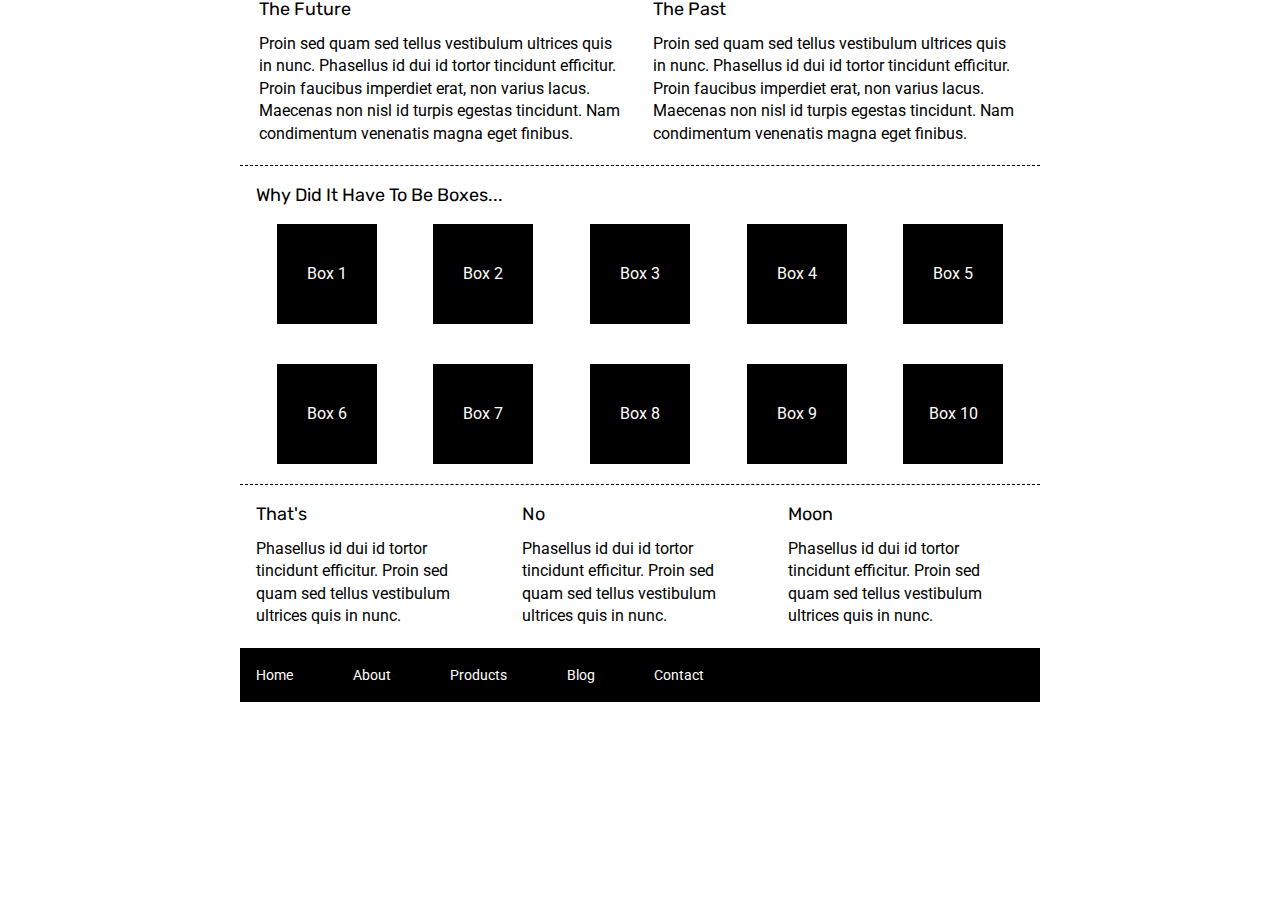
==== index.html @ 2959e292 "link about page" ====
<!doctype html>

<html lang="en">

<head>
    <meta charset="utf-8">

    <title>Sprint Challenge - Home</title>

    <link href="https://fonts.googleapis.com/css?family=Roboto|Rubik" rel="stylesheet">
    <link rel="stylesheet" href="css/index.css">

</head>

<body>
    <div class="container">

        <section class="top-content">
            <div class="text-container">
                <h2>The Future</h2>
                <p>Proin sed quam sed tellus vestibulum ultrices quis in nunc. Phasellus id dui id tortor tincidunt efficitur. Proin faucibus imperdiet erat, non varius lacus. Maecenas non nisl id turpis egestas tincidunt. Nam condimentum venenatis magna
                    eget finibus.</p>
            </div>
            <div class="text-container">
                <h2>The Past</h2>
                <p>Proin sed quam sed tellus vestibulum ultrices quis in nunc. Phasellus id dui id tortor tincidunt efficitur. Proin faucibus imperdiet erat, non varius lacus. Maecenas non nisl id turpis egestas tincidunt. Nam condimentum venenatis magna
                    eget finibus.</p>
            </div>
        </section>

        <section class="middle-content">

            <h2>Why Did It Have To Be Boxes...</h2>

            <div class="boxes">
                <div class="box">Box 1</div>
                <div class="box">Box 2</div>
                <div class="box">Box 3</div>
                <div class="box">Box 4</div>
                <div class="box">Box 5</div>
                <div class="box">Box 6</div>
                <div class="box">Box 7</div>
                <div class="box">Box 8</div>
                <div class="box">Box 9</div>
                <div class="box">Box 10</div>
            </div>

        </section>

        <section class="bottom-content">

            <div class="text-container">
                <h2>That's</h2>
                <p>Phasellus id dui id tortor tincidunt efficitur. Proin sed quam sed tellus vestibulum ultrices quis in nunc.</p>
            </div>
            <div class="text-container">
                <h2>No</h2>
                <p>Phasellus id dui id tortor tincidunt efficitur. Proin sed quam sed tellus vestibulum ultrices quis in nunc.</p>
            </div>
            <div class="text-container">
                <h2>Moon</h2>
                <p>Phasellus id dui id tortor tincidunt efficitur. Proin sed quam sed tellus vestibulum ultrices quis in nunc.</p>
            </div>

        </section>

        <footer>
            <nav>
                <a href="#">Home</a>
                <a href="./about.html">About</a>
                <a href="#">Products</a>
                <a href="#">Blog</a>
                <a href="#">Contact</a>
            </nav>
        </footer>
    </div>
    <!-- container -->
</body>

</html>
---- css/index.css ----
/* http://meyerweb.com/eric/tools/css/reset/ 
   v2.0 | 20110126
   License: none (public domain)
*/

html,
body,
div,
span,
applet,
object,
iframe,
h1,
h2,
h3,
h4,
h5,
h6,
p,
blockquote,
pre,
a,
abbr,
acronym,
address,
big,
cite,
code,
del,
dfn,
em,
img,
ins,
kbd,
q,
s,
samp,
small,
strike,
strong,
sub,
sup,
tt,
var,
b,
u,
i,
center,
dl,
dt,
dd,
ol,
ul,
li,
fieldset,
form,
label,
legend,
table,
caption,
tbody,
tfoot,
thead,
tr,
th,
td,
article,
aside,
canvas,
details,
embed,
figure,
figcaption,
footer,
header,
hgroup,
menu,
nav,
output,
ruby,
section,
summary,
time,
mark,
audio,
video {
    margin: 0;
    padding: 0;
    border: 0;
    font-size: 100%;
    font: inherit;
    vertical-align: baseline;
}


/* HTML5 display-role reset for older browsers */

article,
aside,
details,
figcaption,
figure,
footer,
header,
hgroup,
menu,
nav,
section {
    display: block;
}

body {
    line-height: 1;
}

ol,
ul {
    list-style: none;
}

blockquote,
q {
    quotes: none;
}

blockquote:before,
blockquote:after,
q:before,
q:after {
    content: '';
    content: none;
}

table {
    border-collapse: collapse;
    border-spacing: 0;
}

* {
    box-sizing: border-box;
}

html,
body {
    height: 100%;
    font-family: 'Roboto', sans-serif;
}

h1,
h2,
h3,
h4,
h5 {
    font-size: 18px;
    margin-bottom: 15px;
    font-family: 'Rubik', sans-serif;
}

p {
    line-height: 1.4;
}

.container {
    width: 800px;
    margin: 0 auto;
}

.top-content {
    display: flex;
    flex-wrap: wrap;
    justify-content: space-evenly;
    margin-bottom: 20px;
    border-bottom: 1px dashed black;
}

.top-content .text-container {
    width: 48%;
    padding: 0 1%;
    padding-bottom: 20px;
}

.middle-content {
    margin-bottom: 20px;
    border-bottom: 1px dashed black;
}

.middle-content h2 {
    padding: 0 2%;
    margin-bottom: 0;
}

.middle-content .boxes {
    display: flex;
    flex-wrap: wrap;
    justify-content: space-evenly;
}

.middle-content .boxes .box {
    width: 12.5%;
    height: 100px;
    background: black;
    margin: 20px 2.5%;
    color: white;
    display: flex;
    align-items: center;
    justify-content: center;
}

.bottom-content {
    display: flex;
    margin: 0 2% 20px;
    justify-content: space-around;
}

.bottom-content .text-container {
    padding-right: 4%;
}

.bottom-content .text-container:last-child {
    padding-right: 0;
}

footer {
    width: 100%;
    background: black;
}

footer nav {
    width: 60%;
    display: flex;
    justify-content: space-between;
    align-items: center;
    padding: 20px 2%;
    font-size: 14px;
}

footer nav a {
    color: white;
    text-decoration: none;
}
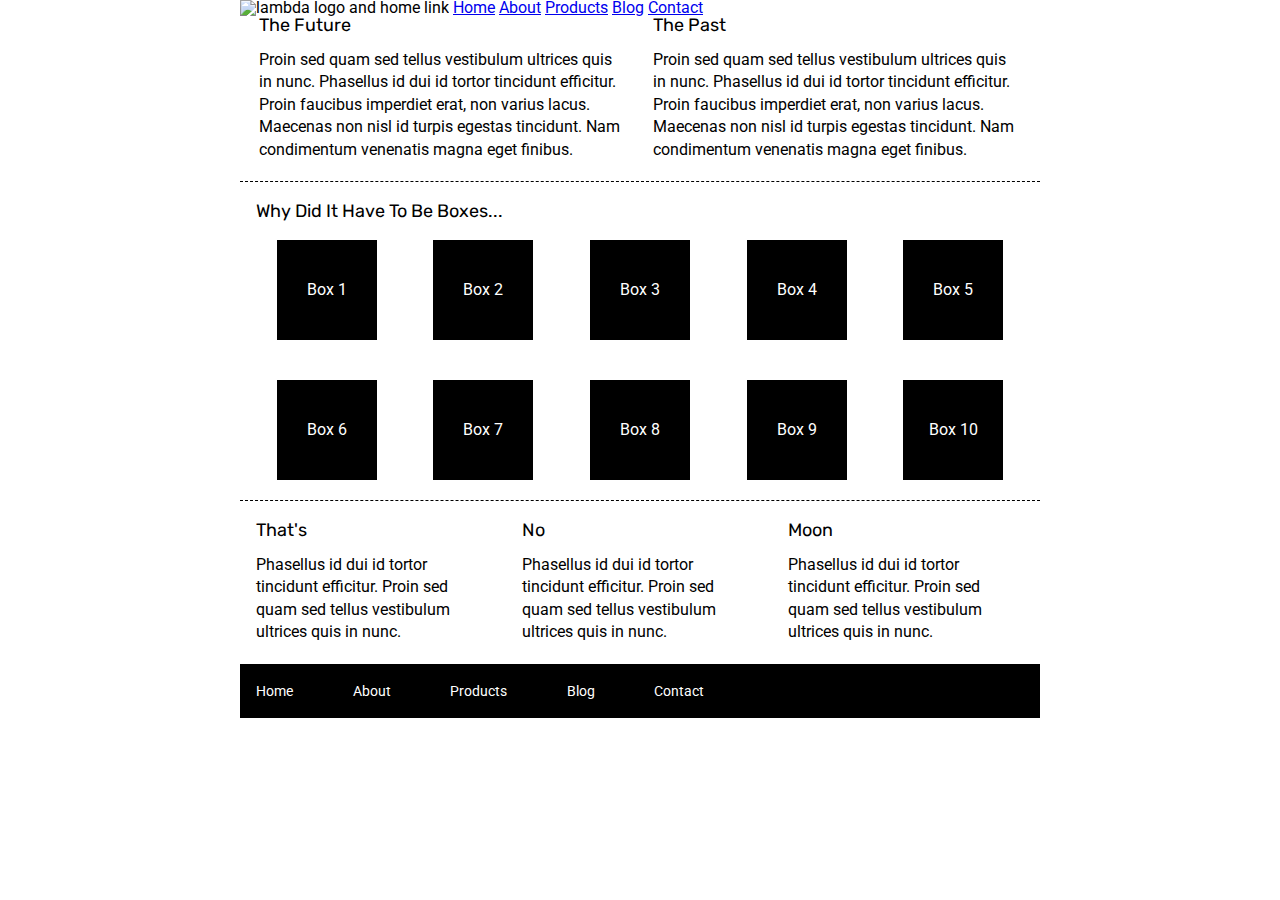
==== commit 83a7861d: "create separate reset stylesheet" ====
--- a/index.html
+++ b/index.html
@@ -8,23 +8,39 @@
     <title>Sprint Challenge - Home</title>
 
     <link href="https://fonts.googleapis.com/css?family=Roboto|Rubik" rel="stylesheet">
-    <link rel="stylesheet" href="css/index.css">
+    <link rel="stylesheet" href="./css/reset.css">
+    <link rel="stylesheet" href="./css/index.css">
 
 </head>
 
 <body>
     <div class="container">
+        <header>
+            <nav>
+                <img src="./img/lambda-black.png" alt="lambda logo and home link">
+                <a href="./index.html">Home</a>
+                <a href="./about.html">About</a>
+                <a href="#">Products</a>
+                <a href="#">Blog</a>
+                <a href="#">Contact</a>
+            </nav>
+            <div class="home-jumbo">
+
+            </div>
+        </header>
 
         <section class="top-content">
             <div class="text-container">
                 <h2>The Future</h2>
                 <p>Proin sed quam sed tellus vestibulum ultrices quis in nunc. Phasellus id dui id tortor tincidunt efficitur. Proin faucibus imperdiet erat, non varius lacus. Maecenas non nisl id turpis egestas tincidunt. Nam condimentum venenatis magna
-                    eget finibus.</p>
+                    eget finibus.
+                </p>
             </div>
             <div class="text-container">
                 <h2>The Past</h2>
                 <p>Proin sed quam sed tellus vestibulum ultrices quis in nunc. Phasellus id dui id tortor tincidunt efficitur. Proin faucibus imperdiet erat, non varius lacus. Maecenas non nisl id turpis egestas tincidunt. Nam condimentum venenatis magna
-                    eget finibus.</p>
+                    eget finibus.
+                </p>
             </div>
         </section>
 
@@ -77,4 +93,6 @@
     <!-- container -->
 </body>
 
+</html>
+
 </html>--- a/css/index.css
+++ b/css/index.css
@@ -1,164 +1,4 @@
-/* http://meyerweb.com/eric/tools/css/reset/ 
-   v2.0 | 20110126
-   License: none (public domain)
-*/
-
-html,
-body,
-div,
-span,
-applet,
-object,
-iframe,
-h1,
-h2,
-h3,
-h4,
-h5,
-h6,
-p,
-blockquote,
-pre,
-a,
-abbr,
-acronym,
-address,
-big,
-cite,
-code,
-del,
-dfn,
-em,
-img,
-ins,
-kbd,
-q,
-s,
-samp,
-small,
-strike,
-strong,
-sub,
-sup,
-tt,
-var,
-b,
-u,
-i,
-center,
-dl,
-dt,
-dd,
-ol,
-ul,
-li,
-fieldset,
-form,
-label,
-legend,
-table,
-caption,
-tbody,
-tfoot,
-thead,
-tr,
-th,
-td,
-article,
-aside,
-canvas,
-details,
-embed,
-figure,
-figcaption,
-footer,
-header,
-hgroup,
-menu,
-nav,
-output,
-ruby,
-section,
-summary,
-time,
-mark,
-audio,
-video {
-    margin: 0;
-    padding: 0;
-    border: 0;
-    font-size: 100%;
-    font: inherit;
-    vertical-align: baseline;
-}
-
-
-/* HTML5 display-role reset for older browsers */
-
-article,
-aside,
-details,
-figcaption,
-figure,
-footer,
-header,
-hgroup,
-menu,
-nav,
-section {
-    display: block;
-}
-
-body {
-    line-height: 1;
-}
-
-ol,
-ul {
-    list-style: none;
-}
-
-blockquote,
-q {
-    quotes: none;
-}
-
-blockquote:before,
-blockquote:after,
-q:before,
-q:after {
-    content: '';
-    content: none;
-}
-
-table {
-    border-collapse: collapse;
-    border-spacing: 0;
-}
-
-* {
-    box-sizing: border-box;
-}
-
-html,
-body {
-    height: 100%;
-    font-family: 'Roboto', sans-serif;
-}
-
-h1,
-h2,
-h3,
-h4,
-h5 {
-    font-size: 18px;
-    margin-bottom: 15px;
-    font-family: 'Rubik', sans-serif;
-}
-
-p {
-    line-height: 1.4;
-}
+/* ================================= */
 
 .container {
     width: 800px;
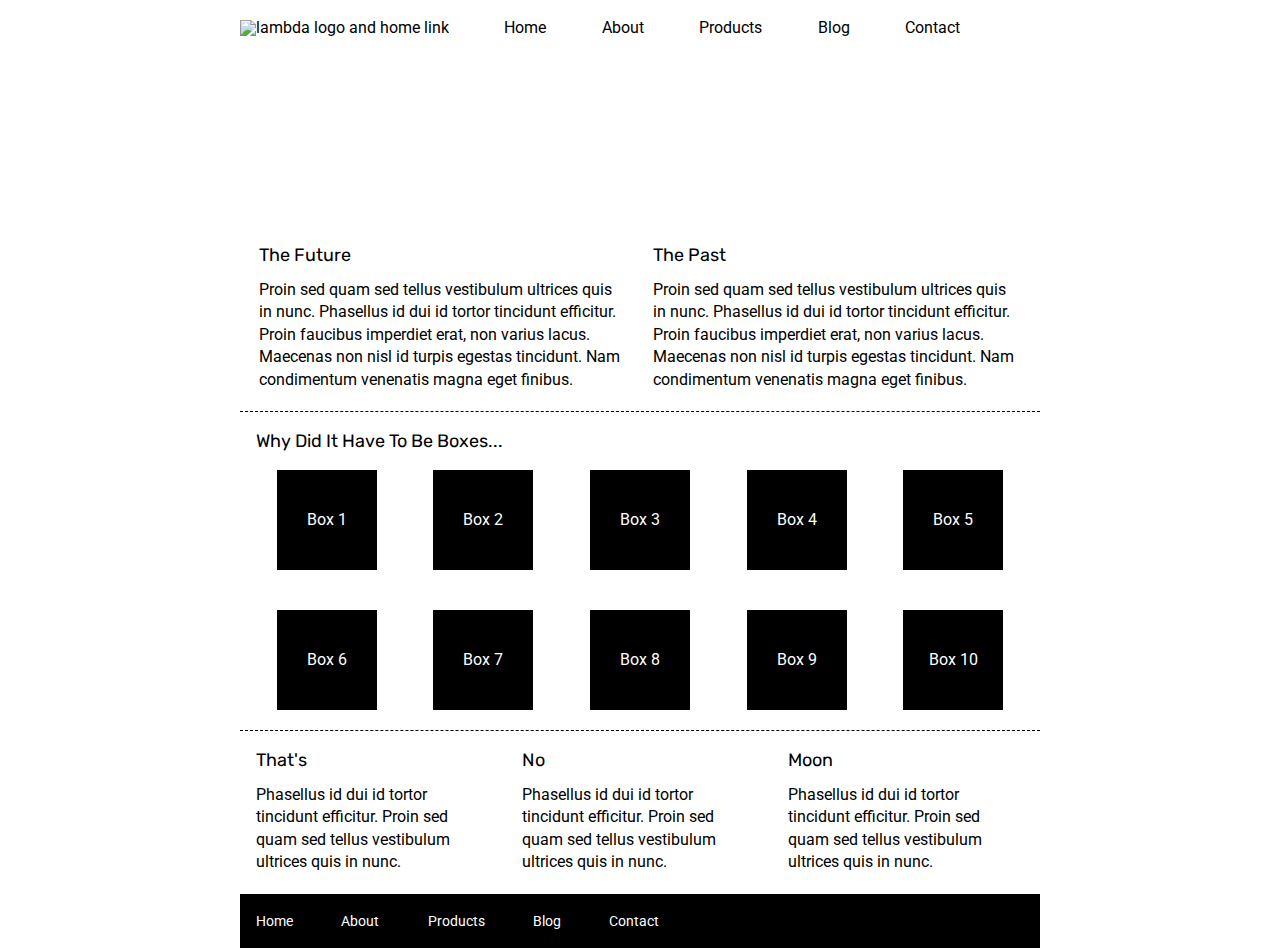
==== commit 4fe852b9: "header fix" ====
--- a/index.html
+++ b/index.html
@@ -15,9 +15,10 @@
 
 <body>
     <div class="container">
+        <!-- header -->
         <header>
             <nav>
-                <img src="./img/lambda-black.png" alt="lambda logo and home link">
+                <a href="./index.html"><img src="./img/lambda-black.png" alt="lambda logo and home link"></a>
                 <a href="./index.html">Home</a>
                 <a href="./about.html">About</a>
                 <a href="#">Products</a>
@@ -28,7 +29,8 @@
 
             </div>
         </header>
-
+        <!-- end header -->
+        <!-- top content -->
         <section class="top-content">
             <div class="text-container">
                 <h2>The Future</h2>
@@ -43,7 +45,8 @@
                 </p>
             </div>
         </section>
-
+        <!-- end top content -->
+        <!-- middle content -->
         <section class="middle-content">
 
             <h2>Why Did It Have To Be Boxes...</h2>
@@ -62,7 +65,8 @@
             </div>
 
         </section>
-
+        <!-- end middle content -->
+        <!-- bottom content -->
         <section class="bottom-content">
 
             <div class="text-container">
@@ -79,7 +83,8 @@
             </div>
 
         </section>
-
+        <!-- end bottom content -->
+        <!-- footer -->
         <footer>
             <nav>
                 <a href="#">Home</a>
@@ -89,8 +94,9 @@
                 <a href="#">Contact</a>
             </nav>
         </footer>
+        <!-- end footer -->
     </div>
-    <!-- container -->
+    <!-- end container -->
 </body>
 
 </html>
--- a/css/index.css
+++ b/css/index.css
@@ -1,80 +1,137 @@
-/* ================================= */
-
-.container {
-    width: 800px;
-    margin: 0 auto;
-}
-
-.top-content {
-    display: flex;
-    flex-wrap: wrap;
-    justify-content: space-evenly;
-    margin-bottom: 20px;
-    border-bottom: 1px dashed black;
-}
-
-.top-content .text-container {
-    width: 48%;
-    padding: 0 1%;
-    padding-bottom: 20px;
-}
-
-.middle-content {
-    margin-bottom: 20px;
-    border-bottom: 1px dashed black;
-}
-
-.middle-content h2 {
-    padding: 0 2%;
-    margin-bottom: 0;
-}
-
-.middle-content .boxes {
-    display: flex;
-    flex-wrap: wrap;
-    justify-content: space-evenly;
-}
-
-.middle-content .boxes .box {
-    width: 12.5%;
-    height: 100px;
-    background: black;
-    margin: 20px 2.5%;
-    color: white;
-    display: flex;
-    align-items: center;
-    justify-content: center;
-}
-
-.bottom-content {
-    display: flex;
-    margin: 0 2% 20px;
-    justify-content: space-around;
-}
-
-.bottom-content .text-container {
-    padding-right: 4%;
-}
-
-.bottom-content .text-container:last-child {
-    padding-right: 0;
-}
-
-footer {
-    width: 100%;
-    background: black;
-}
-
-footer nav {
-    width: 60%;
-    display: flex;
-    justify-content: space-between;
-    align-items: center;
-    padding: 20px 2%;
-    font-size: 14px;
-}
-
-footer nav a {
-    color: white;
-    text-decoration: none;
-}+    /* global */
+    
+    .container {
+        width: 800px;
+        margin: 0 auto;
+    }
+    
+    section {
+        margin-top: 20px;
+    }
+    /* =========== HEADER ================= */
+    
+    header {
+        width: 100%;
+        display: flex;
+        flex-direction: column;
+    }
+    /* nav */
+    
+    nav {
+        width: 100%;
+        display: flex;
+        justify-content: space-between;
+        align-items: baseline;
+        margin: 20px 0 50px 0;
+    }
+    
+    nav a {
+        color: black;
+        text-decoration: none;
+        transition: opacity 1s;
+    }
+    
+    nav a:hover {
+        opacity: 0.6;
+        transition: opacity 0.5s;
+    }
+    
+    nav a:last-child {
+        margin-right: 10%;
+    }
+    /* jumbo */
+    
+    .home-jumbo,
+    .about-jumbo {
+        width: 100%;
+        height: 140px;
+        background-size: cover;
+        background-position: center;
+    }
+    
+    .home-jumbo {
+        background-image: url("../img/jumbo.jpg");
+    }
+    
+    .about-jumbo {
+        background-image: url("../img/jumbo-about.png");
+    }
+    /* =========== SECTIONS ================= */
+    /* top content */
+    
+    .top-content {
+        display: flex;
+        flex-wrap: wrap;
+        justify-content: space-evenly;
+        margin-bottom: 20px;
+        border-bottom: 1px dashed black;
+    }
+    
+    .top-content .text-container {
+        width: 48%;
+        padding: 0 1%;
+        padding-bottom: 20px;
+    }
+    /* middle content */
+    
+    .middle-content {
+        margin-bottom: 20px;
+        border-bottom: 1px dashed black;
+    }
+    
+    .middle-content h2 {
+        padding: 0 2%;
+        margin-bottom: 0;
+    }
+    
+    .middle-content .boxes {
+        display: flex;
+        flex-wrap: wrap;
+        justify-content: space-evenly;
+    }
+    
+    .middle-content .boxes .box {
+        width: 12.5%;
+        height: 100px;
+        background: black;
+        margin: 20px 2.5%;
+        color: white;
+        display: flex;
+        align-items: center;
+        justify-content: center;
+    }
+    /* bottom content */
+    
+    .bottom-content {
+        display: flex;
+        margin: 0 2% 20px;
+        justify-content: space-around;
+    }
+    
+    .bottom-content .text-container {
+        padding-right: 4%;
+    }
+    
+    .bottom-content .text-container:last-child {
+        padding-right: 0;
+    }
+    /* =========== FOOTER ================= */
+    
+    footer {
+        width: 100%;
+        background: black;
+    }
+    
+    footer nav {
+        width: 60%;
+        display: flex;
+        justify-content: space-between;
+        align-items: center;
+        padding: 20px 2%;
+        font-size: 14px;
+    }
+    
+    footer nav a {
+        color: white;
+        text-decoration: none;
+    }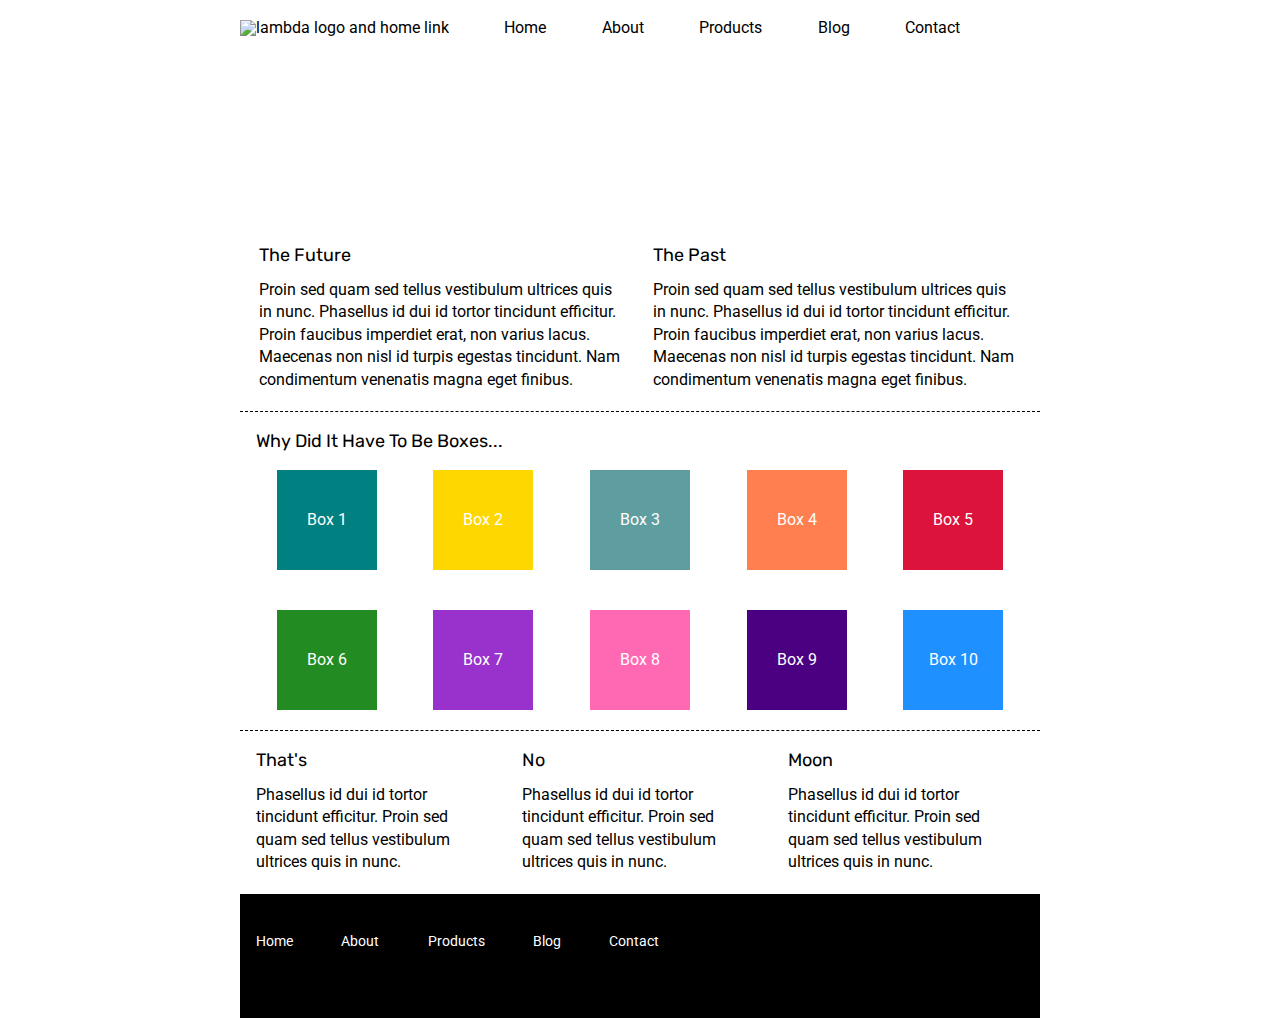
==== commit 9c588fda: "add sticky bottom" ====
--- a/index.html
+++ b/index.html
@@ -15,75 +15,77 @@
 
 <body>
     <div class="container">
-        <!-- header -->
-        <header>
-            <nav>
-                <a href="./index.html"><img src="./img/lambda-black.png" alt="lambda logo and home link"></a>
-                <a href="./index.html">Home</a>
-                <a href="./about.html">About</a>
-                <a href="#">Products</a>
-                <a href="#">Blog</a>
-                <a href="#">Contact</a>
-            </nav>
-            <div class="home-jumbo">
+        <div>
+            <!-- header -->
+            <header>
+                <nav>
+                    <a href="./index.html"><img src="./img/lambda-black.png" alt="lambda logo and home link"></a>
+                    <a href="./index.html">Home</a>
+                    <a href="./about.html">About</a>
+                    <a href="#">Products</a>
+                    <a href="#">Blog</a>
+                    <a href="#">Contact</a>
+                </nav>
+                <div class="home-jumbo">
 
-            </div>
-        </header>
-        <!-- end header -->
-        <!-- top content -->
-        <section class="top-content">
-            <div class="text-container">
-                <h2>The Future</h2>
-                <p>Proin sed quam sed tellus vestibulum ultrices quis in nunc. Phasellus id dui id tortor tincidunt efficitur. Proin faucibus imperdiet erat, non varius lacus. Maecenas non nisl id turpis egestas tincidunt. Nam condimentum venenatis magna
-                    eget finibus.
-                </p>
-            </div>
-            <div class="text-container">
-                <h2>The Past</h2>
-                <p>Proin sed quam sed tellus vestibulum ultrices quis in nunc. Phasellus id dui id tortor tincidunt efficitur. Proin faucibus imperdiet erat, non varius lacus. Maecenas non nisl id turpis egestas tincidunt. Nam condimentum venenatis magna
-                    eget finibus.
-                </p>
-            </div>
-        </section>
-        <!-- end top content -->
-        <!-- middle content -->
-        <section class="middle-content">
+                </div>
+            </header>
+            <!-- end header -->
+            <!-- top content -->
+            <section class="top-content">
+                <div class="text-container">
+                    <h2>The Future</h2>
+                    <p>Proin sed quam sed tellus vestibulum ultrices quis in nunc. Phasellus id dui id tortor tincidunt efficitur. Proin faucibus imperdiet erat, non varius lacus. Maecenas non nisl id turpis egestas tincidunt. Nam condimentum venenatis magna
+                        eget finibus.
+                    </p>
+                </div>
+                <div class="text-container">
+                    <h2>The Past</h2>
+                    <p>Proin sed quam sed tellus vestibulum ultrices quis in nunc. Phasellus id dui id tortor tincidunt efficitur. Proin faucibus imperdiet erat, non varius lacus. Maecenas non nisl id turpis egestas tincidunt. Nam condimentum venenatis magna
+                        eget finibus.
+                    </p>
+                </div>
+            </section>
+            <!-- end top content -->
+            <!-- middle content -->
+            <section class="middle-content">
 
-            <h2>Why Did It Have To Be Boxes...</h2>
+                <h2>Why Did It Have To Be Boxes...</h2>
 
-            <div class="boxes">
-                <div class="box">Box 1</div>
-                <div class="box">Box 2</div>
-                <div class="box">Box 3</div>
-                <div class="box">Box 4</div>
-                <div class="box">Box 5</div>
-                <div class="box">Box 6</div>
-                <div class="box">Box 7</div>
-                <div class="box">Box 8</div>
-                <div class="box">Box 9</div>
-                <div class="box">Box 10</div>
-            </div>
+                <div class="boxes">
+                    <div class="box">Box 1</div>
+                    <div class="box">Box 2</div>
+                    <div class="box">Box 3</div>
+                    <div class="box">Box 4</div>
+                    <div class="box">Box 5</div>
+                    <div class="box">Box 6</div>
+                    <div class="box">Box 7</div>
+                    <div class="box">Box 8</div>
+                    <div class="box">Box 9</div>
+                    <div class="box">Box 10</div>
+                </div>
 
-        </section>
-        <!-- end middle content -->
-        <!-- bottom content -->
-        <section class="bottom-content">
+            </section>
+            <!-- end middle content -->
+            <!-- bottom content -->
+            <section class="bottom-content">
 
-            <div class="text-container">
-                <h2>That's</h2>
-                <p>Phasellus id dui id tortor tincidunt efficitur. Proin sed quam sed tellus vestibulum ultrices quis in nunc.</p>
-            </div>
-            <div class="text-container">
-                <h2>No</h2>
-                <p>Phasellus id dui id tortor tincidunt efficitur. Proin sed quam sed tellus vestibulum ultrices quis in nunc.</p>
-            </div>
-            <div class="text-container">
-                <h2>Moon</h2>
-                <p>Phasellus id dui id tortor tincidunt efficitur. Proin sed quam sed tellus vestibulum ultrices quis in nunc.</p>
-            </div>
+                <div class="text-container">
+                    <h2>That's</h2>
+                    <p>Phasellus id dui id tortor tincidunt efficitur. Proin sed quam sed tellus vestibulum ultrices quis in nunc.</p>
+                </div>
+                <div class="text-container">
+                    <h2>No</h2>
+                    <p>Phasellus id dui id tortor tincidunt efficitur. Proin sed quam sed tellus vestibulum ultrices quis in nunc.</p>
+                </div>
+                <div class="text-container">
+                    <h2>Moon</h2>
+                    <p>Phasellus id dui id tortor tincidunt efficitur. Proin sed quam sed tellus vestibulum ultrices quis in nunc.</p>
+                </div>
 
-        </section>
-        <!-- end bottom content -->
+            </section>
+            <!-- end bottom content -->
+        </div>
         <!-- footer -->
         <footer>
             <nav>
--- a/css/index.css
+++ b/css/index.css
@@ -2,11 +2,21 @@
     
     .container {
         width: 800px;
+        height: 100vh;
         margin: 0 auto;
+        display: flex;
+        flex-direction: column;
+        justify-content: space-between;
     }
     
     section {
         margin-top: 20px;
+    }
+    
+    span {
+        font-weight: bold;
+        color: rgb(165, 165, 165);
+        font-style: italic;
     }
     /* =========== HEADER ================= */
     
@@ -28,11 +38,15 @@
     nav a {
         color: black;
         text-decoration: none;
-        transition: opacity 1s;
     }
     
     nav a:hover {
-        opacity: 0.6;
+        color: red;
+        transition: color 0.5s;
+    }
+    
+    nav img:hover {
+        opacity: 0.7;
         transition: opacity 0.5s;
     }
     
@@ -99,6 +113,54 @@
         display: flex;
         align-items: center;
         justify-content: center;
+        cursor: pointer;
+    }
+    
+    .middle-content .boxes .box:hover {
+        border: 10px solid red;
+        transform: rotate(10deg);
+        transition: all 0.5s;
+    }
+    /* box colors */
+    
+    .middle-content .boxes .box:nth-child(1) {
+        background-color: teal;
+    }
+    
+    .middle-content .boxes .box:nth-child(2) {
+        background-color: gold;
+    }
+    
+    .middle-content .boxes .box:nth-child(3) {
+        background-color: cadetblue;
+    }
+    
+    .middle-content .boxes .box:nth-child(4) {
+        background-color: coral;
+    }
+    
+    .middle-content .boxes .box:nth-child(5) {
+        background-color: crimson;
+    }
+    
+    .middle-content .boxes .box:nth-child(6) {
+        background-color: forestgreen;
+    }
+    
+    .middle-content .boxes .box:nth-child(7) {
+        background-color: darkorchid;
+    }
+    
+    .middle-content .boxes .box:nth-child(8) {
+        background-color: hotpink;
+    }
+    
+    .middle-content .boxes .box:nth-child(9) {
+        background-color: indigo;
+    }
+    
+    .middle-content .boxes .box:nth-child(10) {
+        background-color: dodgerblue;
     }
     /* bottom content */
     
@@ -114,6 +176,53 @@
     
     .bottom-content .text-container:last-child {
         padding-right: 0;
+    }
+    /* <<<<<<<<<======== ABOUT PAGE ==================================>>>>>>>> */
+    /* about sections */
+    
+    .about {
+        width: 90%;
+        margin: 20px auto;
+    }
+    /* gallery */
+    
+    #gallery {
+        display: flex;
+        flex-wrap: wrap;
+        justify-content: space-between;
+        border-top: 1px dashed black;
+        padding-top: 5%;
+    }
+    
+    #gallery div {
+        width: 48%;
+        margin-bottom: 10%;
+        padding-bottom: 20px;
+        border-bottom: 1px dashed black;
+    }
+    
+    #gallery div img {
+        width: 99%;
+    }
+    
+    #gallery div h2,
+    #gallery div button {
+        margin-top: 10px;
+    }
+    
+    #gallery div button {
+        background-color: white;
+        width: 40%;
+        height: 40px;
+        border: 2px solid black;
+        border-radius: 12px;
+        cursor: pointer;
+    }
+    
+    #gallery div button:hover {
+        background-color: rgb(228, 228, 228);
+        color: white;
+        transition: all 0.3s;
     }
     /* =========== FOOTER ================= */
     
